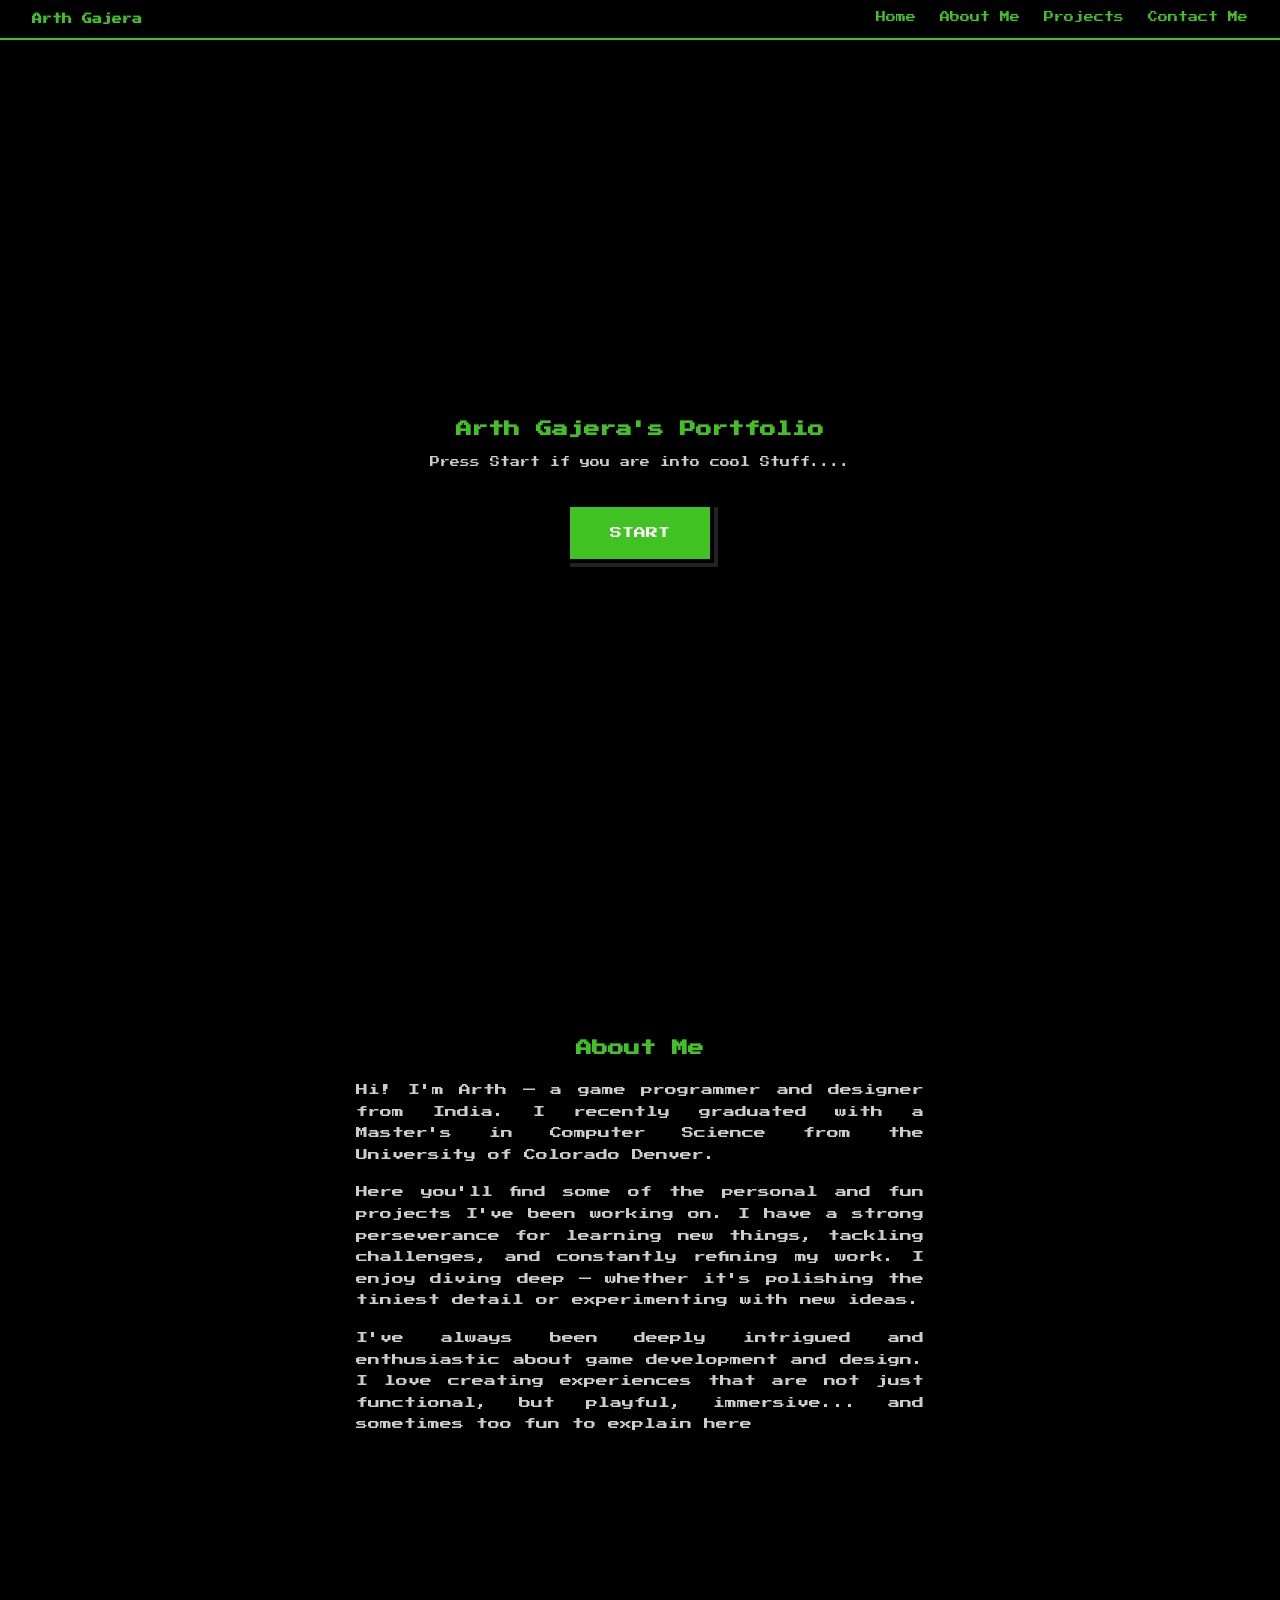
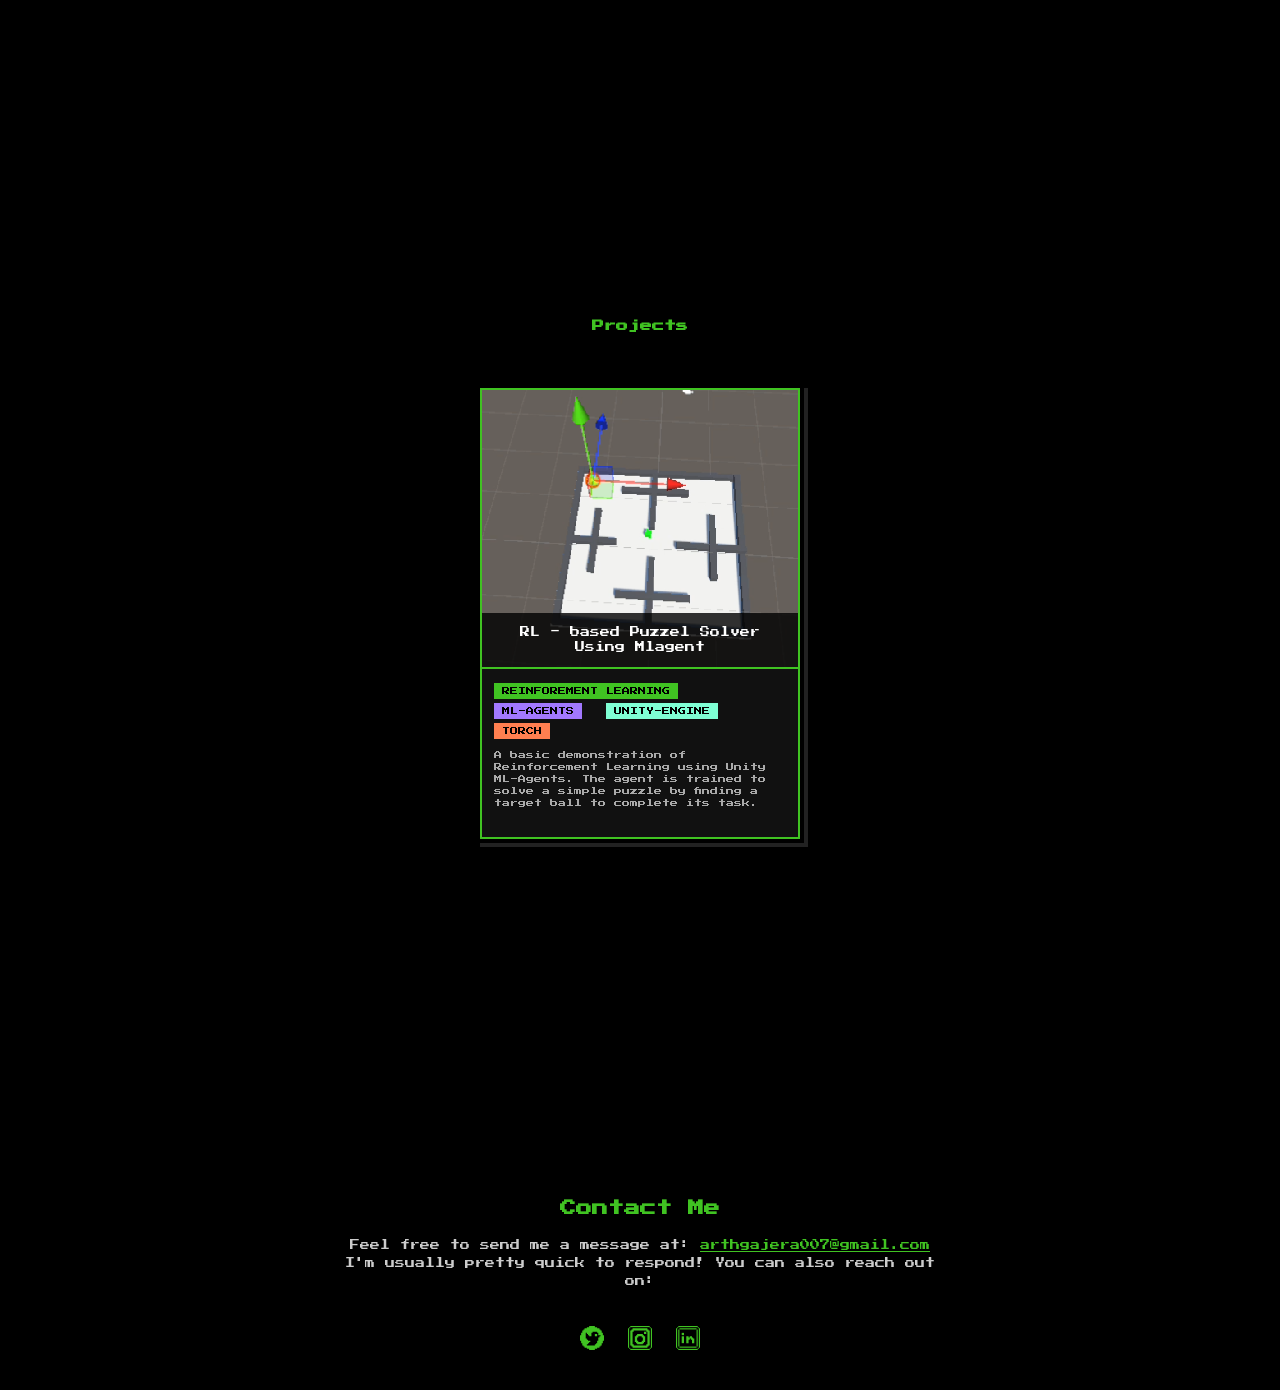
==== index.html @ e799227b "updatedd some fixes" ====
<!DOCTYPE html>
<html lang="en">
<head>
  <meta charset="UTF-8">
  <title>Arth Gajera</title>
  <link href="https://fonts.googleapis.com/css2?family=Press+Start+2P&display=swap" rel="stylesheet">
  <link rel="stylesheet" href="style.css">
</head>
<body>

  <!-- Top Nav (Optional) -->
  <nav id="top-nav">
    <div id="nav-left">Arth Gajera</div>
    <div id="nav-right">
      <a href="#home" class="nav-link">Home</a>
      <a href="#about" class="nav-link">About Me</a>
      <a href="#projects" class="nav-link">Projects</a>
      <a href="#contact" class="nav-link">Contact Me</a>
    </div>
  </nav>

  <!-- HOME SECTION -->
  <section id="home">
    <div id="start-screen">
      <h1 id="title">Arth Gajera's Portfolio</h1>
      <p id="desc">Press Start if you are into cool Stuff....</p>
      <button id="startBtn" onclick="showCanvas()">Start</button>
    </div>
  </section>

  <!-- GAME SECTION (Initially Hidden) -->
  <section id="main-content">
    <div id="instruction-wrapper">
      <div class="section-title">Movement Keys</div>
      <div id="arrow-keys">
        <div class="arrow-row"><span class="key">w</span></div>
        <div class="arrow-row">
          <span class="key">a</span>
          <span class="key">s</span>
          <span class="key">d</span>
        </div>
      </div>
    </div>

    <div id="canvas-wrapper">
      <div class="section-title">Move around my House, and Explore About Me.</div>
      <canvas id="gameCanvas" width="480" height="256"></canvas>
    </div>

    <div id="interaction-wrapper">
      <div class="section-title">Interaction Key</div>
      <div class="enter-row"><span class="key">E</span></div>
    </div>
  </section>

  <!-- OTHER SECTIONS -->
<section id="about">
  <h2>About Me</h2>
  <p>Hi! I'm Arth — a game programmer and designer from India. I recently graduated with a Master's in Computer Science from the University of Colorado Denver.</p>

  <p>Here you'll find some of the personal and fun projects I've been working on. I have a strong perseverance for learning new things, tackling challenges, and constantly refining my work. I enjoy diving deep — whether it's polishing the tiniest detail or experimenting with new ideas.</p>

  <p>I've always been deeply intrigued and enthusiastic about game development and design. I love creating experiences that are not just functional, but playful, immersive... and sometimes too fun to explain here </p>
</section>

  <section id="projects">
    <h2>Projects</h2>
    <div class="project-grid">
      <div class="project-card">
        <div class="project-image">
          <img src="RL-agent.png" alt="Project Preview">
          <div class="project-title">RL - based Puzzel Solver<br>Using Mlagent</div>
        </div>

        <div class="project-tags">
          <span class="tag RL">Reinforement Learning</span>
          <span class="tag MLagents">ML-agents</span>
          <span class="tag unity">Unity-Engine</span>
          <span class="tag torch">Torch</span>
        </div>

        <div class="project-desc">
          A basic demonstration of Reinforcement Learning using Unity ML-Agents. The agent is trained to solve a simple puzzle by finding a target ball to complete its task.
        </div>
      </div>

      

      <!-- Repeat .project-card for more projects -->
    </div>

    

  </section>

  <section id="contact">
      <h2>Contact Me</h2>
      <p class="contact-text">
        Feel free to send me a message at: 
        <a href="mailto:arthgajera007@gmail.com" class="email-link">arthgajera007@gmail.com</a><br>
        I'm usually pretty quick to respond! You can also reach out on:
      </p>

      <div class="social-icons">
        <a href="https://twitter.com/gajeraarth" target="_blank" class="social-icon"><img src="Twitter.svg"></a>
        <a href="https://instagram.com/arthgajera" target="_blank" class="social-icon"><img src="Instagram.svg"></a>
        <a href="https://linkedin.com/in/arth-gajera" target="_blank" class="social-icon"><img src="Linkedin.svg"></a>
      </div>
  </section>

  <script src="script.js"></script>
</body>
</html>
---- style.css ----
* {
  margin: 0;
  padding: 0;
  box-sizing: border-box;
}

html, body {
  width: 100%;
  height: 100%;
  background: #000;
  font-family: 'Press Start 2P', cursive;
  scroll-behavior: smooth;
  color: #fff;
}


#top-nav {
  position: fixed;
  top: 0;
  left: 0;
  width: 100%;
  background-color: #000;
  color: #40c322;
  display: flex;
  justify-content: space-between;
  align-items: center;
  padding: 12px 32px;
  font-size: 10px;
  border-bottom: 2px solid #40c322;
  z-index: 1000;
}

#nav-left {
  font-weight: bold;
}

#nav-right {
  display: flex;
  gap: 24px;
}

.nav-link {
  color: #40c322;
  text-decoration: none;
  position: relative;
  padding-bottom: 4px;
}

.nav-link::after {
  content: "";
  position: absolute;
  bottom: 0;
  left: 0;
  height: 2px;
  width: 0%;
  background-color: #40c322;
  transition: width 0.3s;
}

.nav-link:hover::after {
  width: 100%;
}


section {
  min-height: 100vh;
  padding: 80px 20px 40px;
  box-sizing: border-box;
}


#start-screen {
  display: flex;
  flex-direction: column;
  align-items: center;
  justify-content: center;
  height: calc(100vh - 80px);
  text-align: center;
  color: white;
}

#title {
  font-size: 16px;
  margin-bottom: 20px;
  color: #40c322;
}

#desc {
  font-size: 10px;
  margin-bottom: 40px;
  color: #ccc;
}

#startBtn {
  font-family: 'Press Start 2P', cursive;
  font-size: 12px;
  text-transform: uppercase;
  color: #fff;
  background-color: #40c322;
  padding: 20px 40px;
  border: none;
  box-shadow:
    0 0 0 4px #000,
    4px 4px 0 4px #222,
    8px 8px 0 4px #000;
  cursor: pointer;
  transition: transform 0.1s ease;
}


#main-content {
  display: none;
  flex-direction: row;
  justify-content: center;
  align-items: center;
  flex-wrap: wrap;
  gap: 64px;
  padding: 80px 20px;
  min-height: 100vh;
}


#canvas-wrapper {
  display: flex;
  flex-direction: column;
  align-items: center;
  gap: 8px;
}

#gameCanvas {
  display: block;
  width: 960px;
  height: 512px;
  background: #111;
  image-rendering: pixelated;
}


#instruction-wrapper,
#interaction-wrapper {
  display: flex;
  flex-direction: column;
  align-items: center;
  gap: 8px;
  color: #40c322;
}

.section-title {
  font-size: 10px;
  color: #ccc;
  margin-bottom: 12px;
  text-align: center;
}


#arrow-keys {
  display: flex;
  flex-direction: column;
  align-items: center;
  gap: 10px;
}

.arrow-row {
  display: flex;
  gap: 8px;
  justify-content: center;
}

.enter-row {
  margin-top: 0px;
}

.key {
  border: 2px solid #40c322;
  padding: 6px 10px;
  background: #000;
  color: #40c322;
  font-size: 10px;
  text-align: center;
  min-width: 32px;
  font-family: 'Press Start 2P', cursive;
  line-height: 1;
  box-shadow:
    0 0 0 2px #000,
    2px 2px 0 2px #222,
    4px 4px 0 2px #000;
  image-rendering: pixelated;
  transform: scale(1);  
  -webkit-font-smoothing: none;
  border-radius: 0; 
}

#about {
  display: flex;
  flex-direction: column;
  align-items: center;
  text-align: justify;
  padding: 100px 20px 60px; 
}

#about h2 {
  font-size: 16px;
  color: #40c322;
  margin-bottom: 24px;
}

#about p {
  font-size: 12px;
  color: #ccc;
  max-width: 600px;
  line-height: 1.8;
  margin-bottom: 16px;
  padding: 0 16px;
}

#projects, #contact {
  padding-top: 80px;
}

#projects h2,
#contact h2 {
  font-size: 12px;
  color: #40c322;
  margin-bottom: 16px;
  text-align: center;
  justify-content: center;
}

#projects p{
  font-size: 10px;
  color: #ccc;
  max-width: 600px;
}

.project-grid {
  display: flex;
  flex-wrap: wrap;
  justify-content: center;
  gap: 40px;
  padding: 40px 20px;
}

.project-card {
  width: 320px;
  background: #111;
  border: 2px solid #40c322;
  box-shadow:
    0 0 0 4px #000,
    4px 4px 0 4px #222,
    8px 8px 0 4px #000;
  font-family: 'Press Start 2P', cursive;
  color: #ccc;
  padding-bottom: 16px;
}

.project-image {
  position: relative;
  background: #000;
  border-bottom: 2px solid #40c322;
}

.project-image img {
  width: 100%;
  display: block;
  image-rendering: pixelated;
}

.project-title {
  position: absolute;
  bottom: 0;
  width: 100%;
  background: rgba(0, 0, 0, 0.8);
  padding: 12px;
  font-size: 10px;
  text-align: center;
  color: #fff;
  line-height: 1.5;
}

.project-tags {
  padding: 10px 12px;
}

.tag {
  display: inline-block;
  font-size: 8px;
  padding: 4px 8px;
  background-color: #40c322;
  color: #000;
  margin-right: 8px;
  text-transform: uppercase;
}

.tag.MLagents {
  background-color: #a278ff;
}

.tag.unity {
  background-color: aquamarine;
}

.tag.torch{
  background-color: coral;
}

.project-desc {
  font-size: 8px;
  padding: 0 12px 12px;
  color: #aaa;
  line-height: 1.5;
}

.project-highlights {
  list-style: none;
  font-size: 8px;
  padding: 0 12px;
  color: #fff;
  line-height: 1.6;
}

.project-highlights li::before {
  content: "✔ ";
  color: #40c322;
  margin-right: 4px;
}

#contact {
  display: flex;
  flex-direction: column;
  align-items: center;
  min-height: auto !important;
  padding: 60px 20px 40px !important;
  text-align: center;
  background-color: #000;
}

#contact h2 {
  font-size: 16px;
  color: #40c322;
  margin-bottom: 20px;
}

.contact-text {
  font-size: 10px;
  color: #ccc;
  max-width: 600px;
  line-height: 1.8;
  margin-bottom: 24px;
}

.email-link {
  color: #40c322;
  text-decoration: underline;
}

.social-icons {
  display: flex;
  gap: 24px;
  justify-content: center;
  margin-top: 12px;
  flex-wrap: wrap;
}

.social-icon {
  font-size: 24px;
  text-decoration: none;
  color: #40c322;
  transition: transform 0.2s ease;
}

.social-icon:hover {
  transform: scale(1.2);
  color: #fff;
}
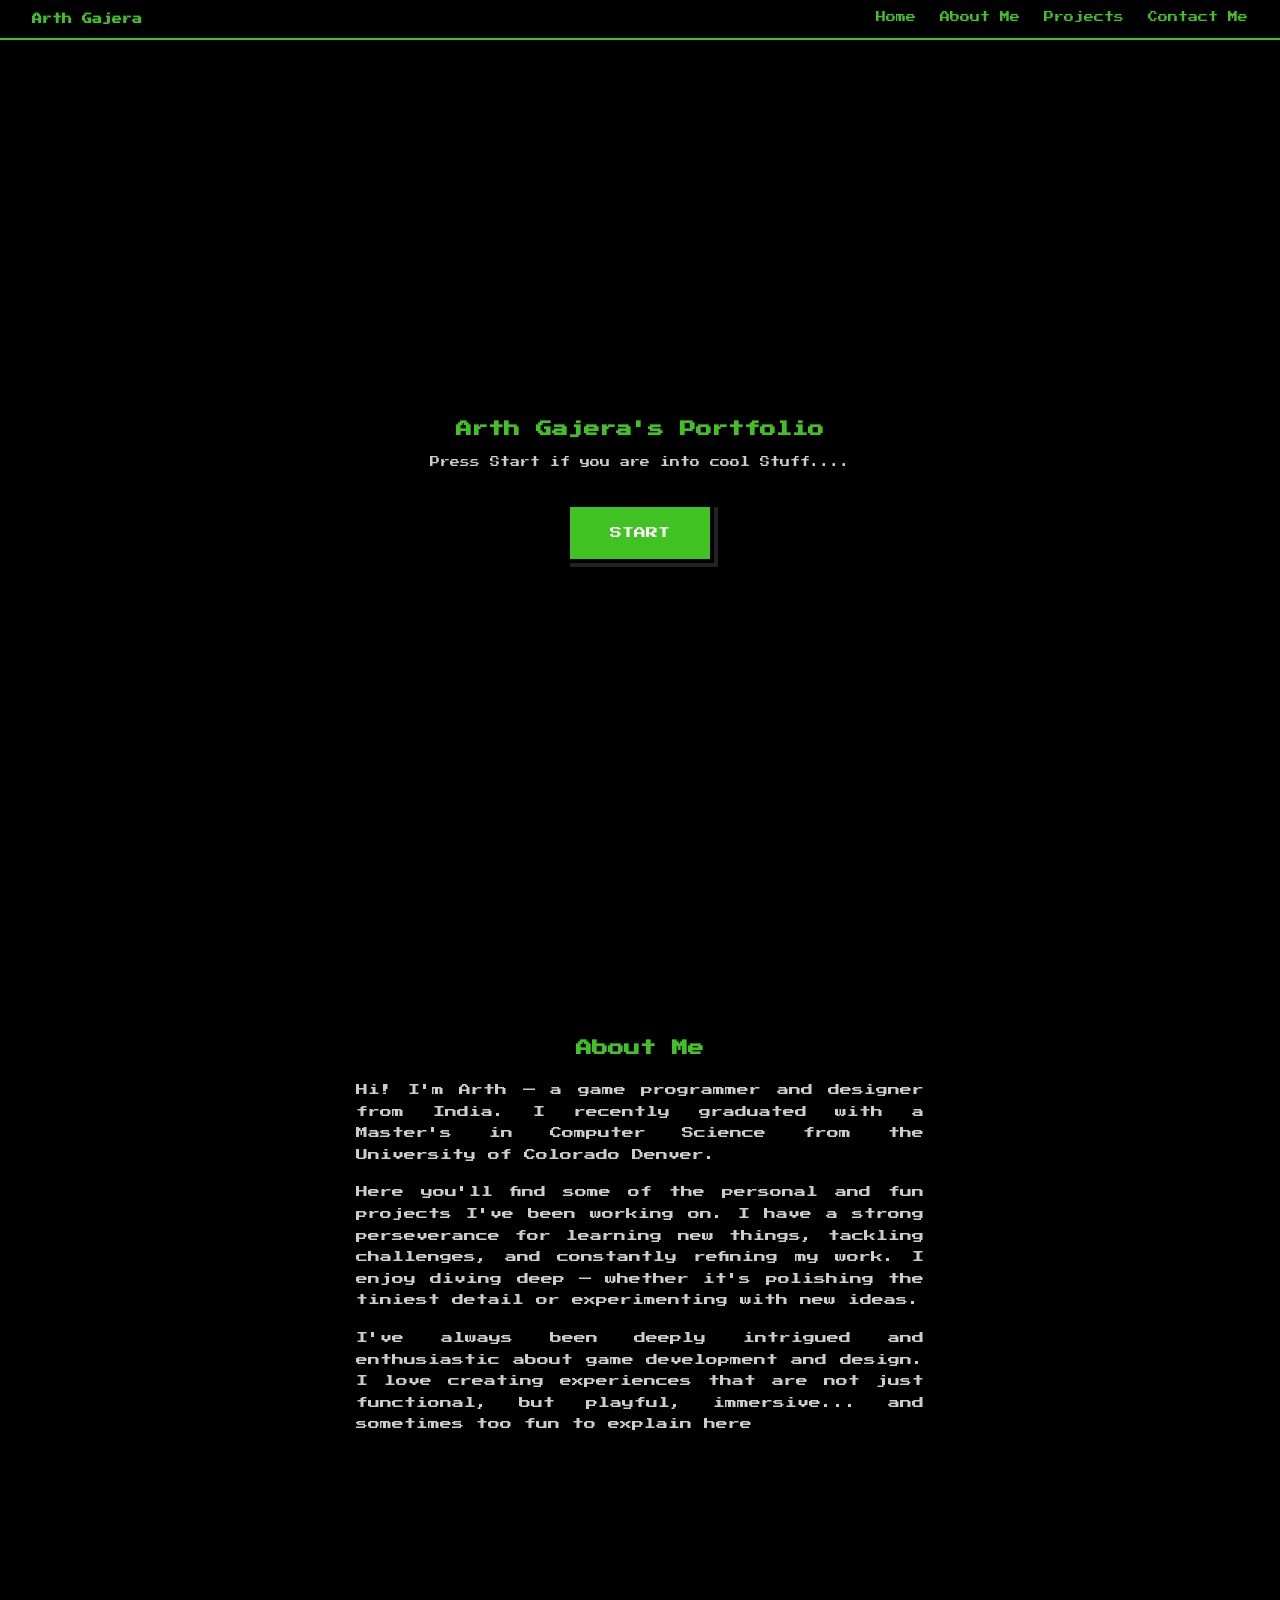
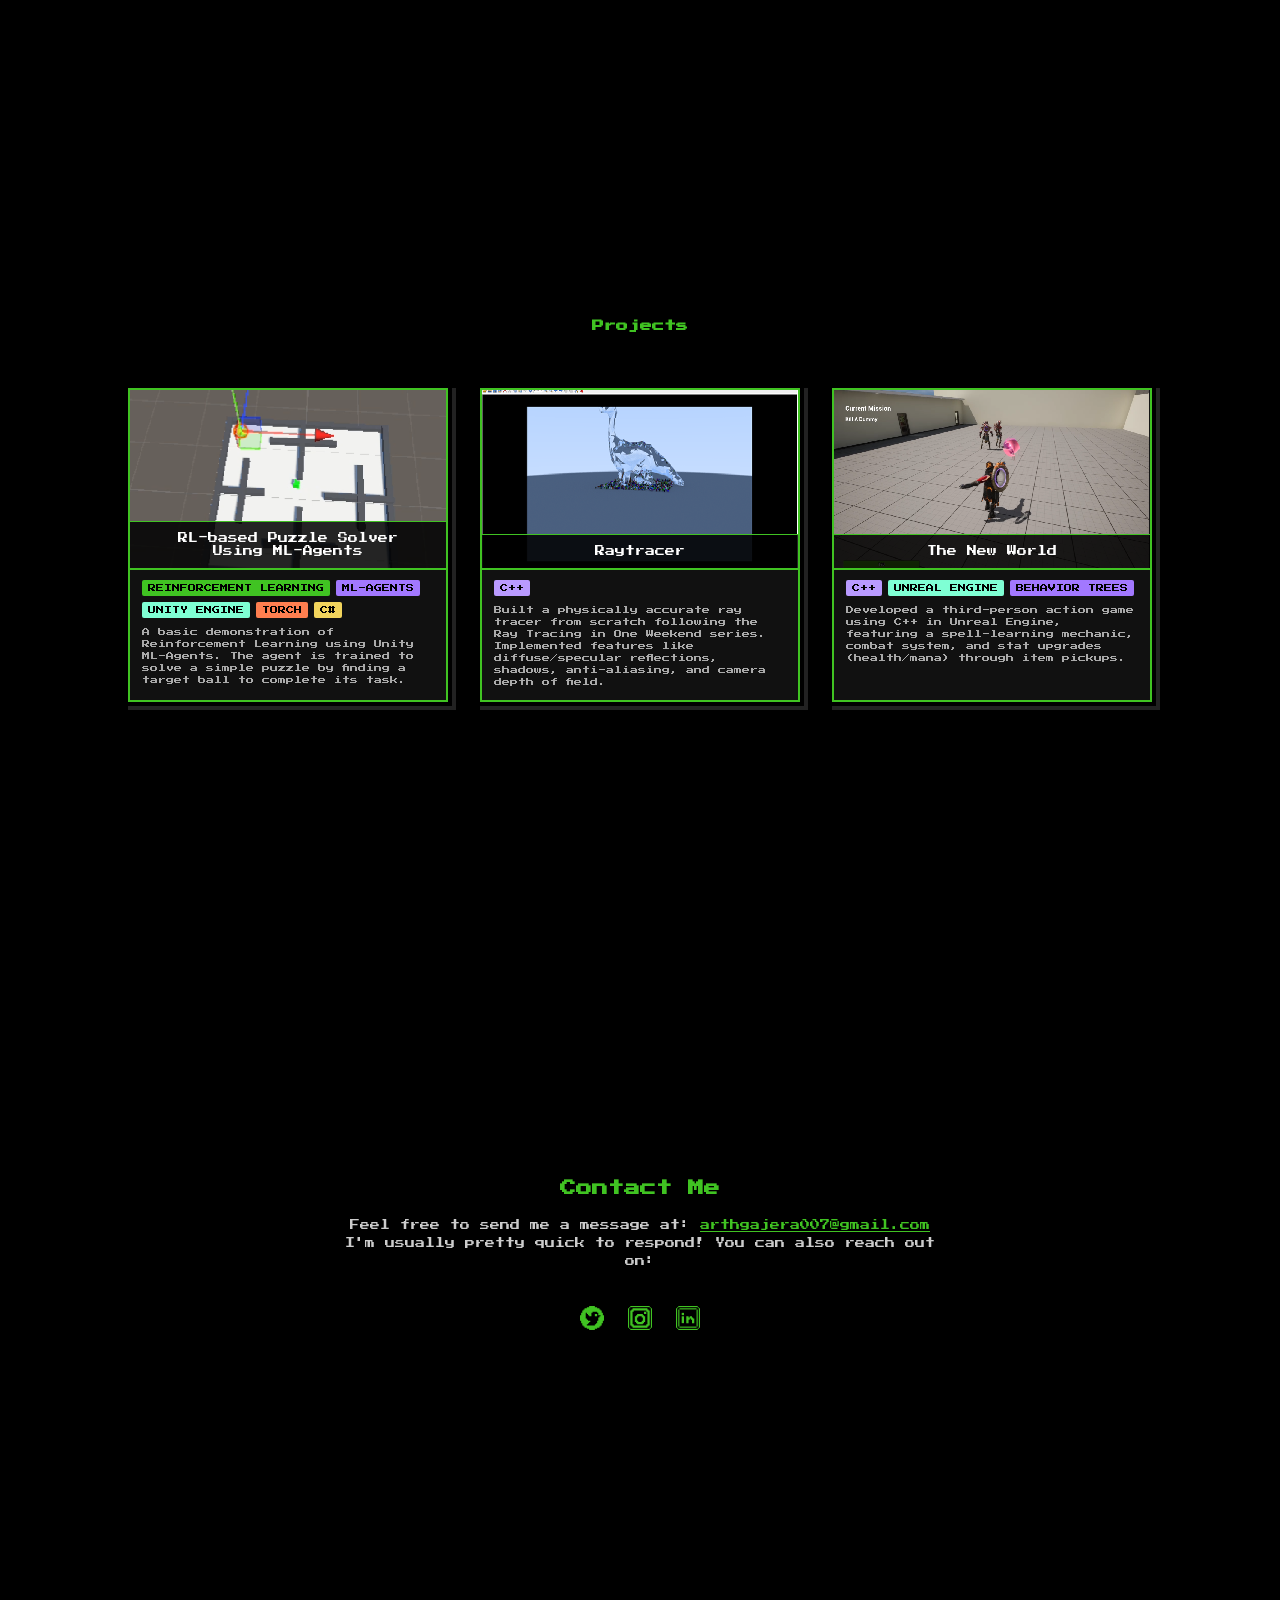
==== commit 3a8ad9da: "add new projects" ====
--- a/index.html
+++ b/index.html
@@ -66,17 +66,19 @@
   <section id="projects">
     <h2>Projects</h2>
     <div class="project-grid">
+      
       <div class="project-card">
         <div class="project-image">
-          <img src="RL-agent.png" alt="Project Preview">
-          <div class="project-title">RL - based Puzzel Solver<br>Using Mlagent</div>
+          <img src="RL-agent.png" alt="RL Puzzle Solver">
+          <div class="project-title">RL-based Puzzle Solver<br>Using ML-Agents</div>
         </div>
 
         <div class="project-tags">
-          <span class="tag RL">Reinforement Learning</span>
-          <span class="tag MLagents">ML-agents</span>
-          <span class="tag unity">Unity-Engine</span>
+          <span class="tag rl">Reinforcement Learning</span>
+          <span class="tag mlagents">ML-Agents</span>
+          <span class="tag unity">Unity Engine</span>
           <span class="tag torch">Torch</span>
+          <span class="tag csharp">C#</span>
         </div>
 
         <div class="project-desc">
@@ -85,12 +87,38 @@
       </div>
 
       
+      <div class="project-card">
+        <div class="project-image">
+          <img src="raytracing1.png" alt="Raytracer">
+          <div class="project-title">Raytracer</div>
+        </div>
 
-      <!-- Repeat .project-card for more projects -->
+        <div class="project-tags">
+          <span class="tag cpp">C++</span>
+        </div>
+
+        <div class="project-desc">
+          Built a physically accurate ray tracer from scratch following the Ray Tracing in One Weekend series. Implemented features like diffuse/specular reflections, shadows, anti-aliasing, and camera depth of field.
+        </div>
+      </div>
+
+      <div class="project-card">
+        <div class="project-image">
+          <img src="TheNewWorld.png" alt="TheNewWorld">
+          <div class="project-title">The New World</div>
+        </div>
+
+        <div class="project-tags">
+          <span class="tag cpp">C++</span>
+          <span class="tag unity">Unreal Engine</span>
+          <span class="tag mlagents">Behavior Trees</span>
+        </div>
+
+        <div class="project-desc">
+          Developed a third-person action game using C++ in Unreal Engine, featuring a spell-learning mechanic, combat system, and stat upgrades (health/mana) through item pickups.
+        </div>
+      </div>
     </div>
-
-    
-
   </section>
 
   <section id="contact">
--- a/style.css
+++ b/style.css
@@ -236,8 +236,8 @@
   display: flex;
   flex-wrap: wrap;
   justify-content: center;
-  gap: 40px;
-  padding: 40px 20px;
+  gap: 32px;
+  padding: 40px 16px;
 }
 
 .project-card {
@@ -250,18 +250,23 @@
     8px 8px 0 4px #000;
   font-family: 'Press Start 2P', cursive;
   color: #ccc;
-  padding-bottom: 16px;
+  display: flex;
+  flex-direction: column;
+  overflow: hidden;
 }
 
 .project-image {
   position: relative;
   background: #000;
   border-bottom: 2px solid #40c322;
+  height: 180px;
+  overflow: hidden;
 }
 
 .project-image img {
   width: 100%;
-  display: block;
+  height: 100%;
+  object-fit: cover;
   image-rendering: pixelated;
 }
 
@@ -269,45 +274,44 @@
   position: absolute;
   bottom: 0;
   width: 100%;
-  background: rgba(0, 0, 0, 0.8);
-  padding: 12px;
-  font-size: 10px;
-  text-align: center;
-  color: #fff;
-  line-height: 1.5;
+  background: rgba(0, 0, 0, 0.85);
+  padding: 10px;
+  font-size: 10px;
+  text-align: center;
+  color: #fff;
+  border-top: 1px solid #40c322;
+  line-height: 1.3;
 }
 
 .project-tags {
-  padding: 10px 12px;
+  display: flex;
+  flex-wrap: wrap;
+  gap: 6px;
+  padding: 10px 12px 0;
 }
 
 .tag {
-  display: inline-block;
   font-size: 8px;
-  padding: 4px 8px;
-  background-color: #40c322;
+  padding: 4px 6px;
+  text-transform: uppercase;
   color: #000;
-  margin-right: 8px;
-  text-transform: uppercase;
-}
-
-.tag.MLagents {
-  background-color: #a278ff;
-}
-
-.tag.unity {
-  background-color: aquamarine;
-}
-
-.tag.torch{
-  background-color: coral;
-}
+  border-radius: 2px;
+}
+
+
+.tag.rl { background: #40c322; }
+.tag.mlagents { background: #a278ff; }
+.tag.unity { background: aquamarine; }
+.tag.torch { background: coral; }
+.tag.csharp { background: #f2d45c; }
+.tag.cpp { background: #b99aff; }
 
 .project-desc {
   font-size: 8px;
-  padding: 0 12px 12px;
+  padding: 8px 12px 12px;
   color: #aaa;
   line-height: 1.5;
+  text-align: left;
 }
 
 .project-highlights {
@@ -328,8 +332,7 @@
   display: flex;
   flex-direction: column;
   align-items: center;
-  min-height: auto !important;
-  padding: 60px 20px 40px !important;
+  padding: 40px 20px 20px;
   text-align: center;
   background-color: #000;
 }
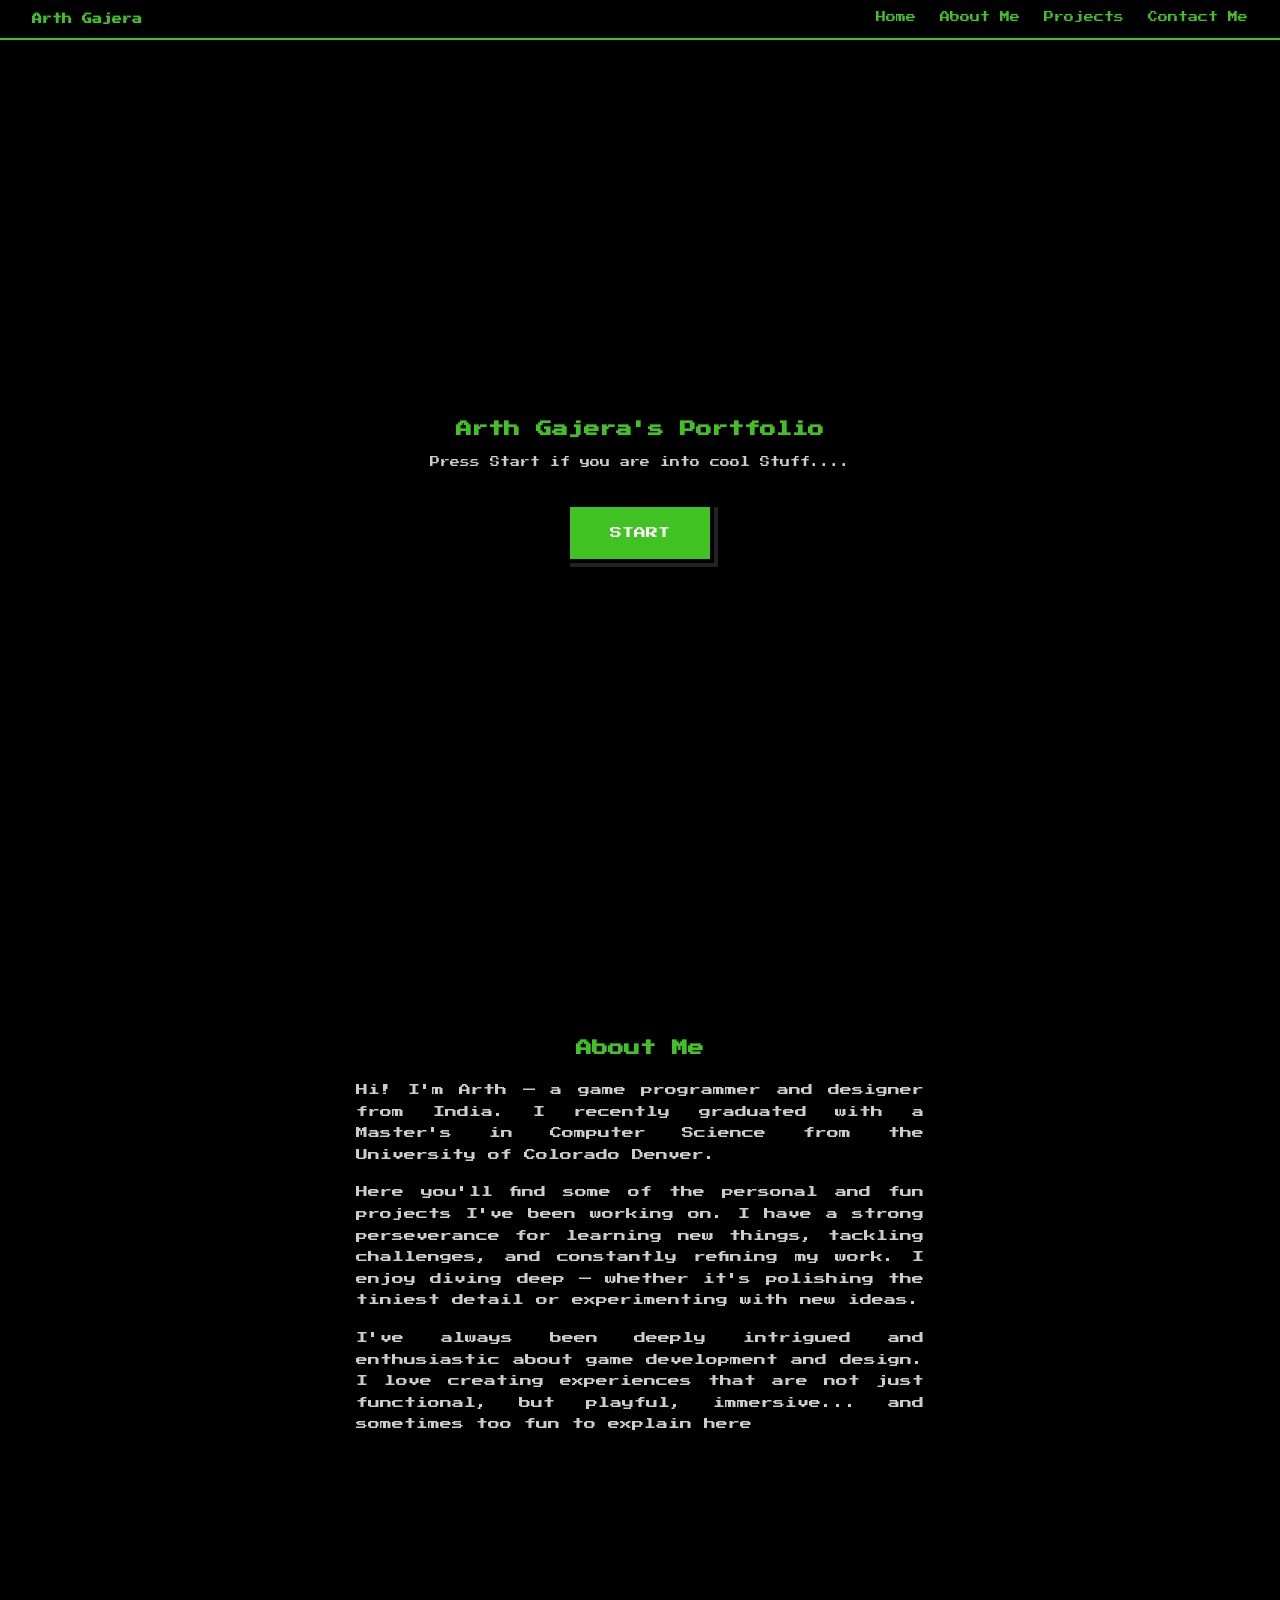
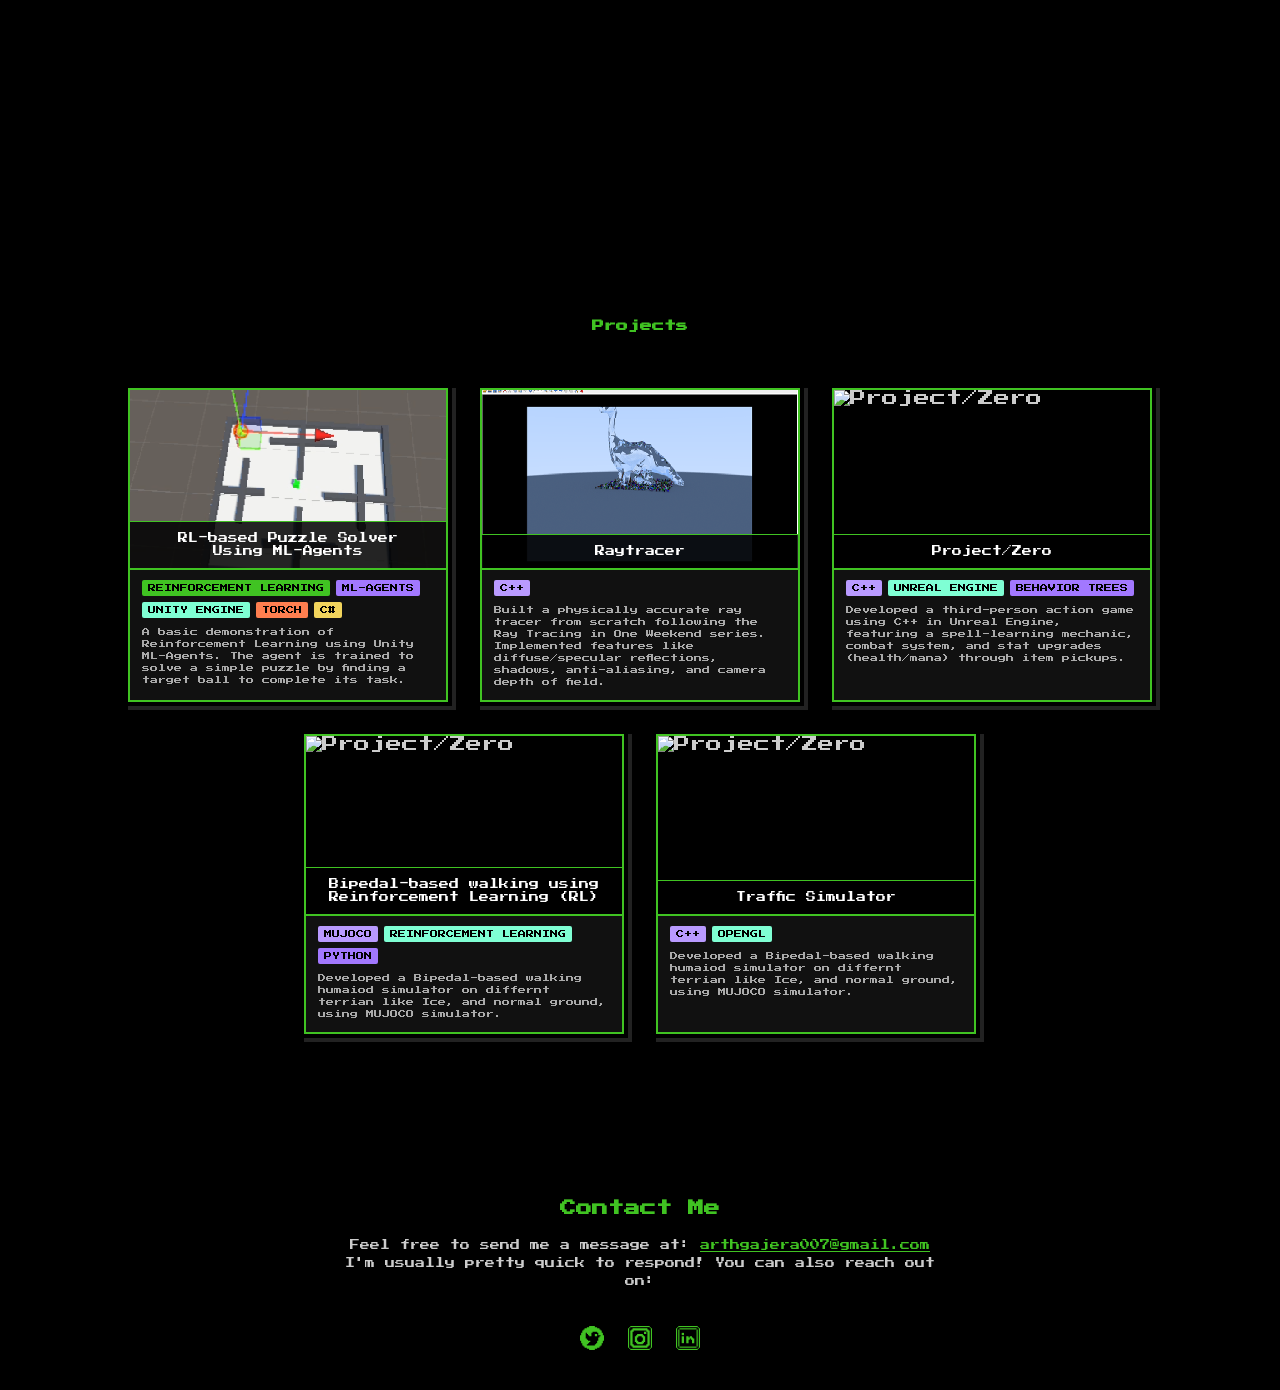
==== commit c849dce8: "update the new changes on projects" ====
--- a/index.html
+++ b/index.html
@@ -104,8 +104,8 @@
 
       <div class="project-card">
         <div class="project-image">
-          <img src="TheNewWorld.png" alt="TheNewWorld">
-          <div class="project-title">The New World</div>
+          <img src="Project/Zero.png" alt="Project/Zero">
+          <div class="project-title">Project/Zero</div>
         </div>
 
         <div class="project-tags">
@@ -118,6 +118,40 @@
           Developed a third-person action game using C++ in Unreal Engine, featuring a spell-learning mechanic, combat system, and stat upgrades (health/mana) through item pickups.
         </div>
       </div>
+
+      <div class="project-card">
+        <div class="project-image">
+          <img src="Project/Zero.png" alt="Project/Zero">
+          <div class="project-title">Bipedal-based walking using Reinforcement Learning (RL)</div>
+        </div>
+
+        <div class="project-tags">
+          <span class="tag cpp">MUJOCO</span>
+          <span class="tag unity">Reinforcement Learning</span>
+          <span class="tag mlagents">Python</span>
+        </div>
+
+        <div class="project-desc">
+          Developed a Bipedal-based walking humaiod simulator on differnt terrian like Ice, and normal ground, using MUJOCO simulator.
+        </div>
+      </div>
+
+      <div class="project-card">
+        <div class="project-image">
+          <img src="Project/Zero.png" alt="Project/Zero">
+          <div class="project-title">Traffic Simulator</div>
+        </div>
+
+        <div class="project-tags">
+          <span class="tag cpp">C++</span>
+          <span class="tag unity">OpenGL</span>
+        </div>
+
+        <div class="project-desc">
+          Developed a Bipedal-based walking humaiod simulator on differnt terrian like Ice, and normal ground, using MUJOCO simulator.
+        </div>
+      </div>
+      
     </div>
   </section>
 
--- a/style.css
+++ b/style.css
@@ -332,7 +332,8 @@
   display: flex;
   flex-direction: column;
   align-items: center;
-  padding: 40px 20px 20px;
+  min-height: auto !important;
+  padding: 60px 20px 40px !important;
   text-align: center;
   background-color: #000;
 }
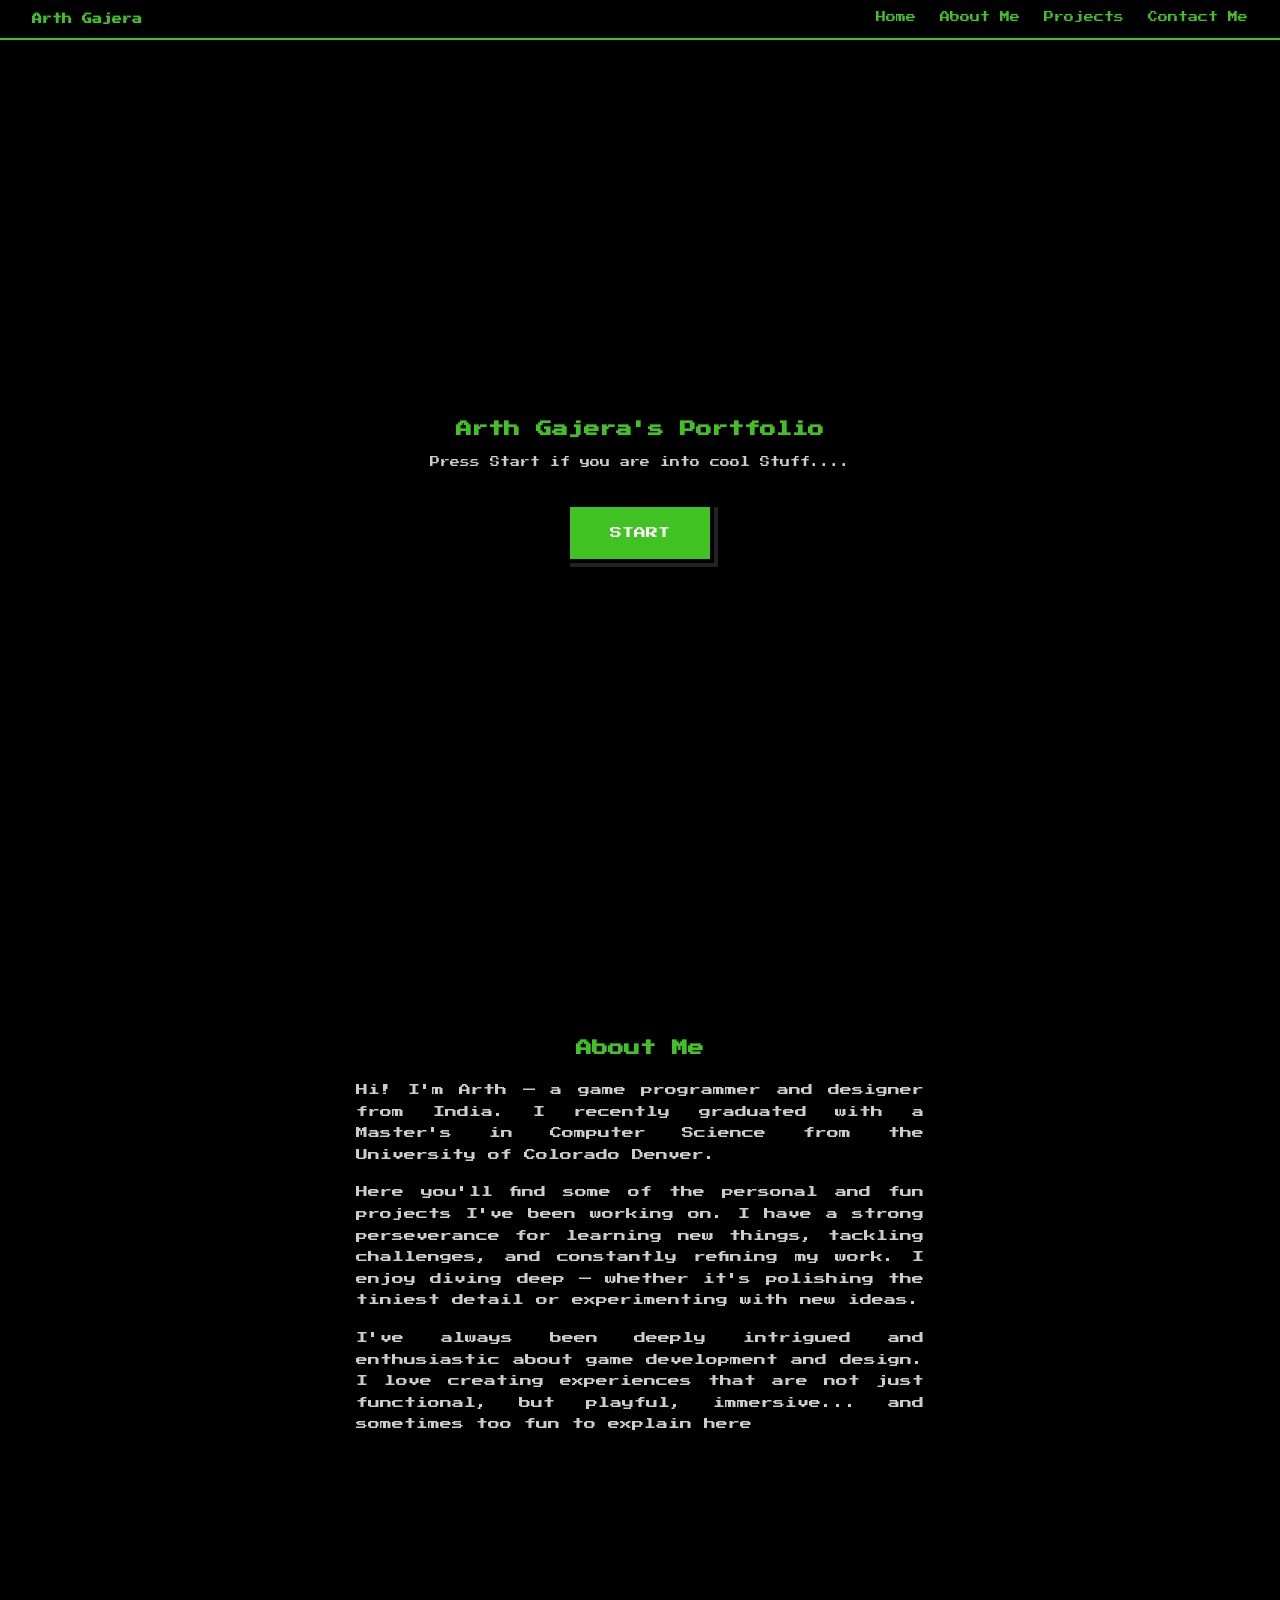
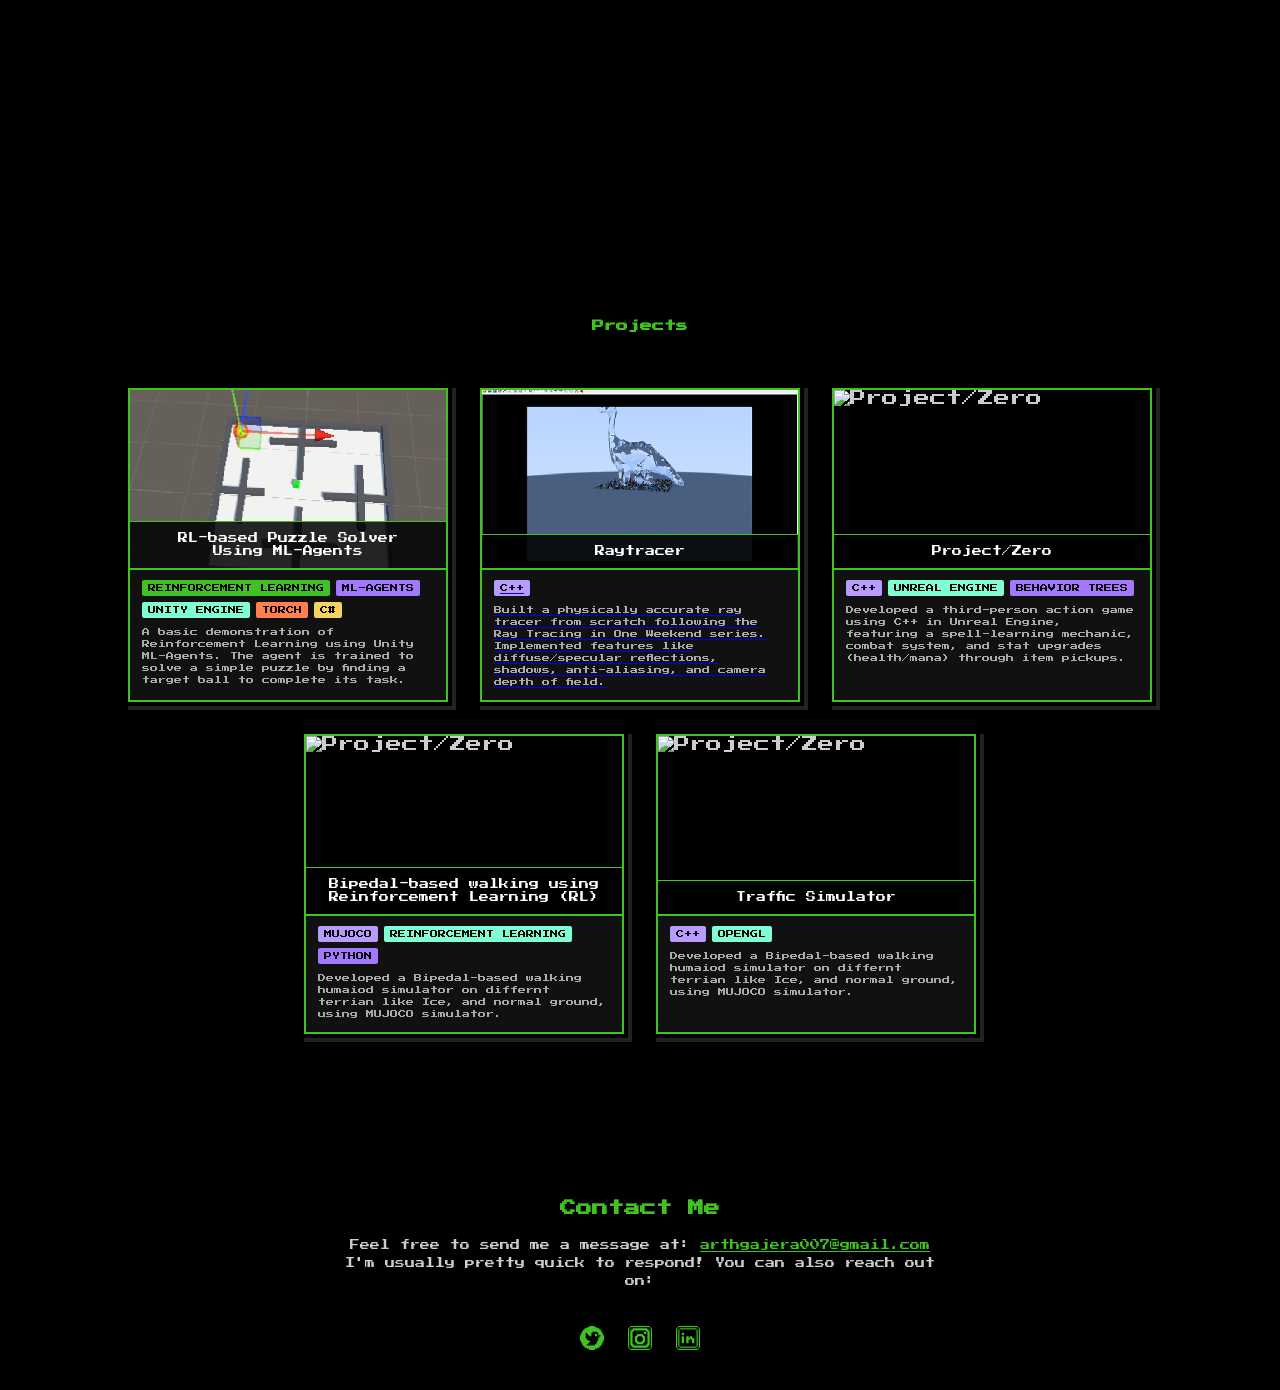
==== commit 6d348dbf: "new project page" ====
--- a/index.html
+++ b/index.html
@@ -86,21 +86,22 @@
         </div>
       </div>
 
-      
-      <div class="project-card">
-        <div class="project-image">
-          <img src="raytracing1.png" alt="Raytracer">
-          <div class="project-title">Raytracer</div>
+      <a href="projects/raytracer.html" class="project-link">
+        <div class="project-card">
+          <div class="project-image">
+            <img src="raytracing1.png" alt="Raytracer">
+            <div class="project-title">Raytracer</div>
+          </div>
+
+          <div class="project-tags">
+            <span class="tag cpp">C++</span>
+          </div>
+
+          <div class="project-desc">
+            Built a physically accurate ray tracer from scratch following the Ray Tracing in One Weekend series. Implemented features like diffuse/specular reflections, shadows, anti-aliasing, and camera depth of field.
+          </div>
         </div>
-
-        <div class="project-tags">
-          <span class="tag cpp">C++</span>
-        </div>
-
-        <div class="project-desc">
-          Built a physically accurate ray tracer from scratch following the Ray Tracing in One Weekend series. Implemented features like diffuse/specular reflections, shadows, anti-aliasing, and camera depth of field.
-        </div>
-      </div>
+      </a>
 
       <div class="project-card">
         <div class="project-image">
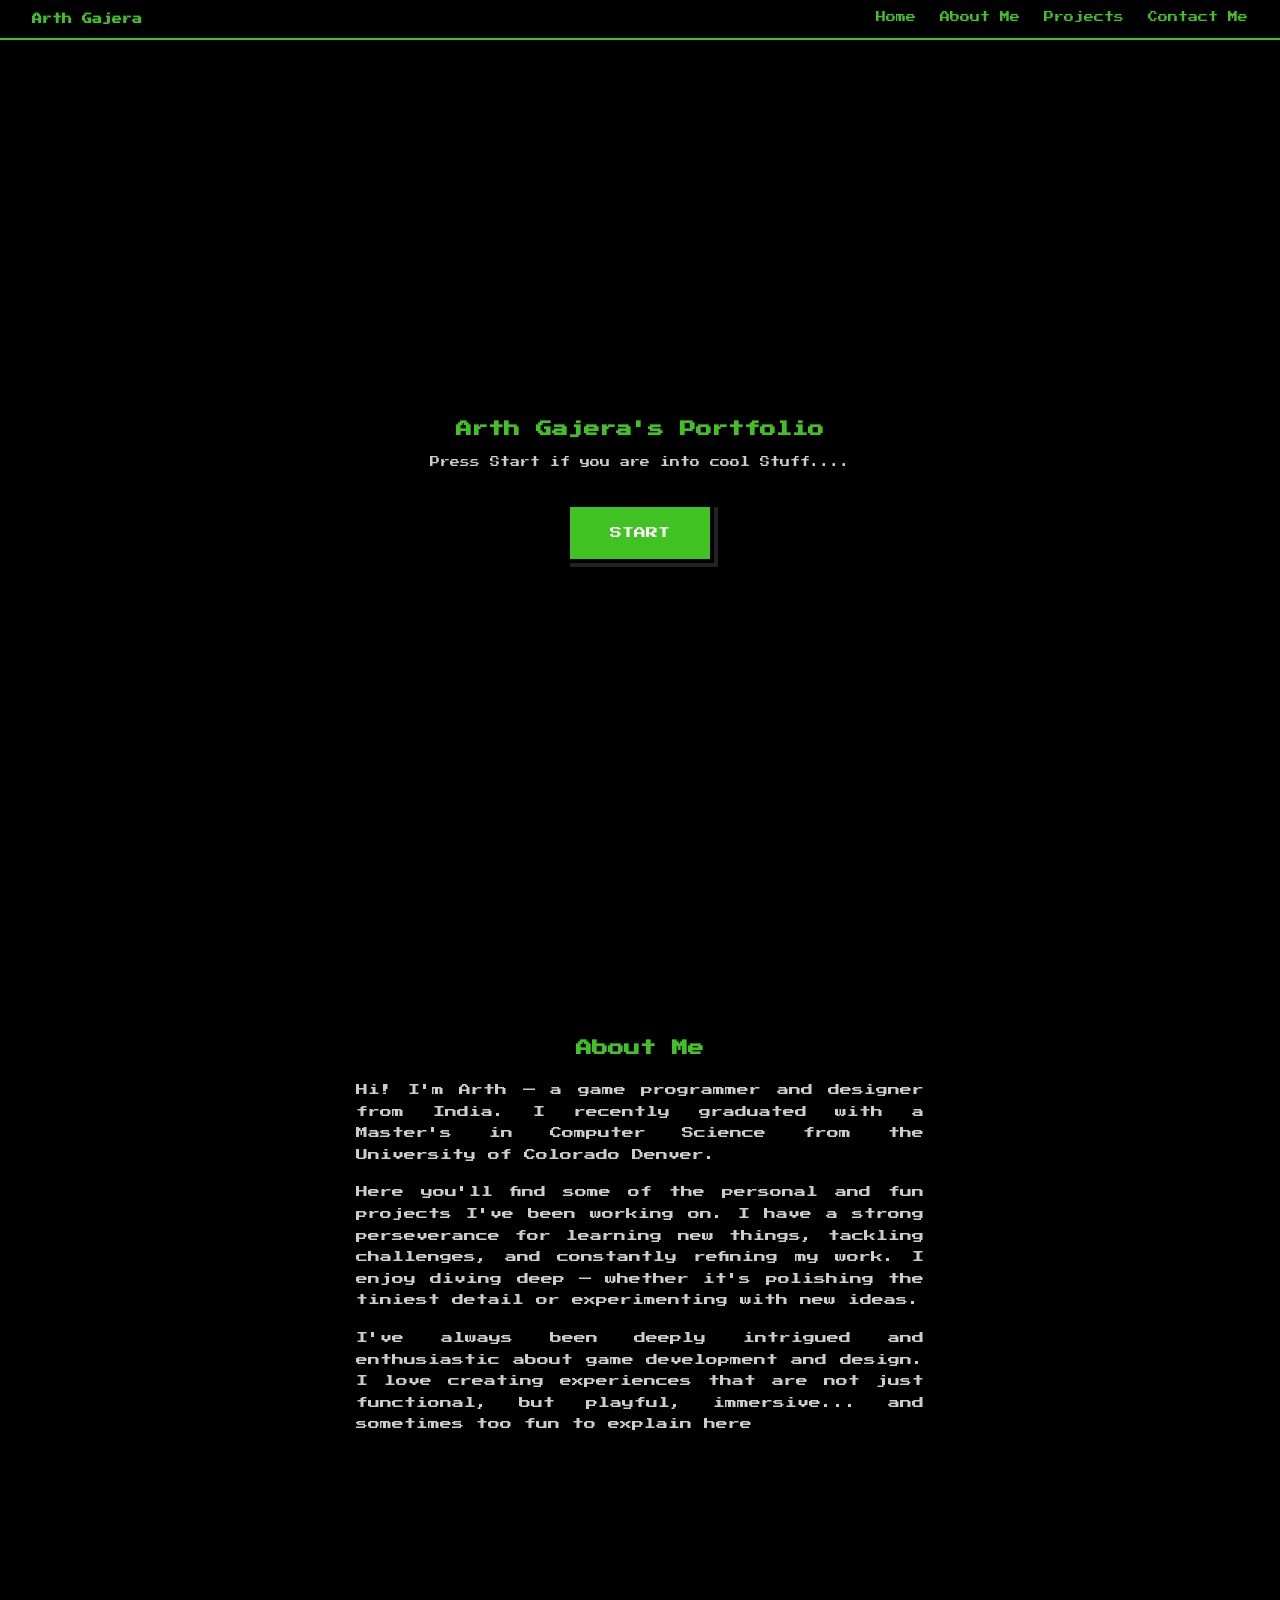
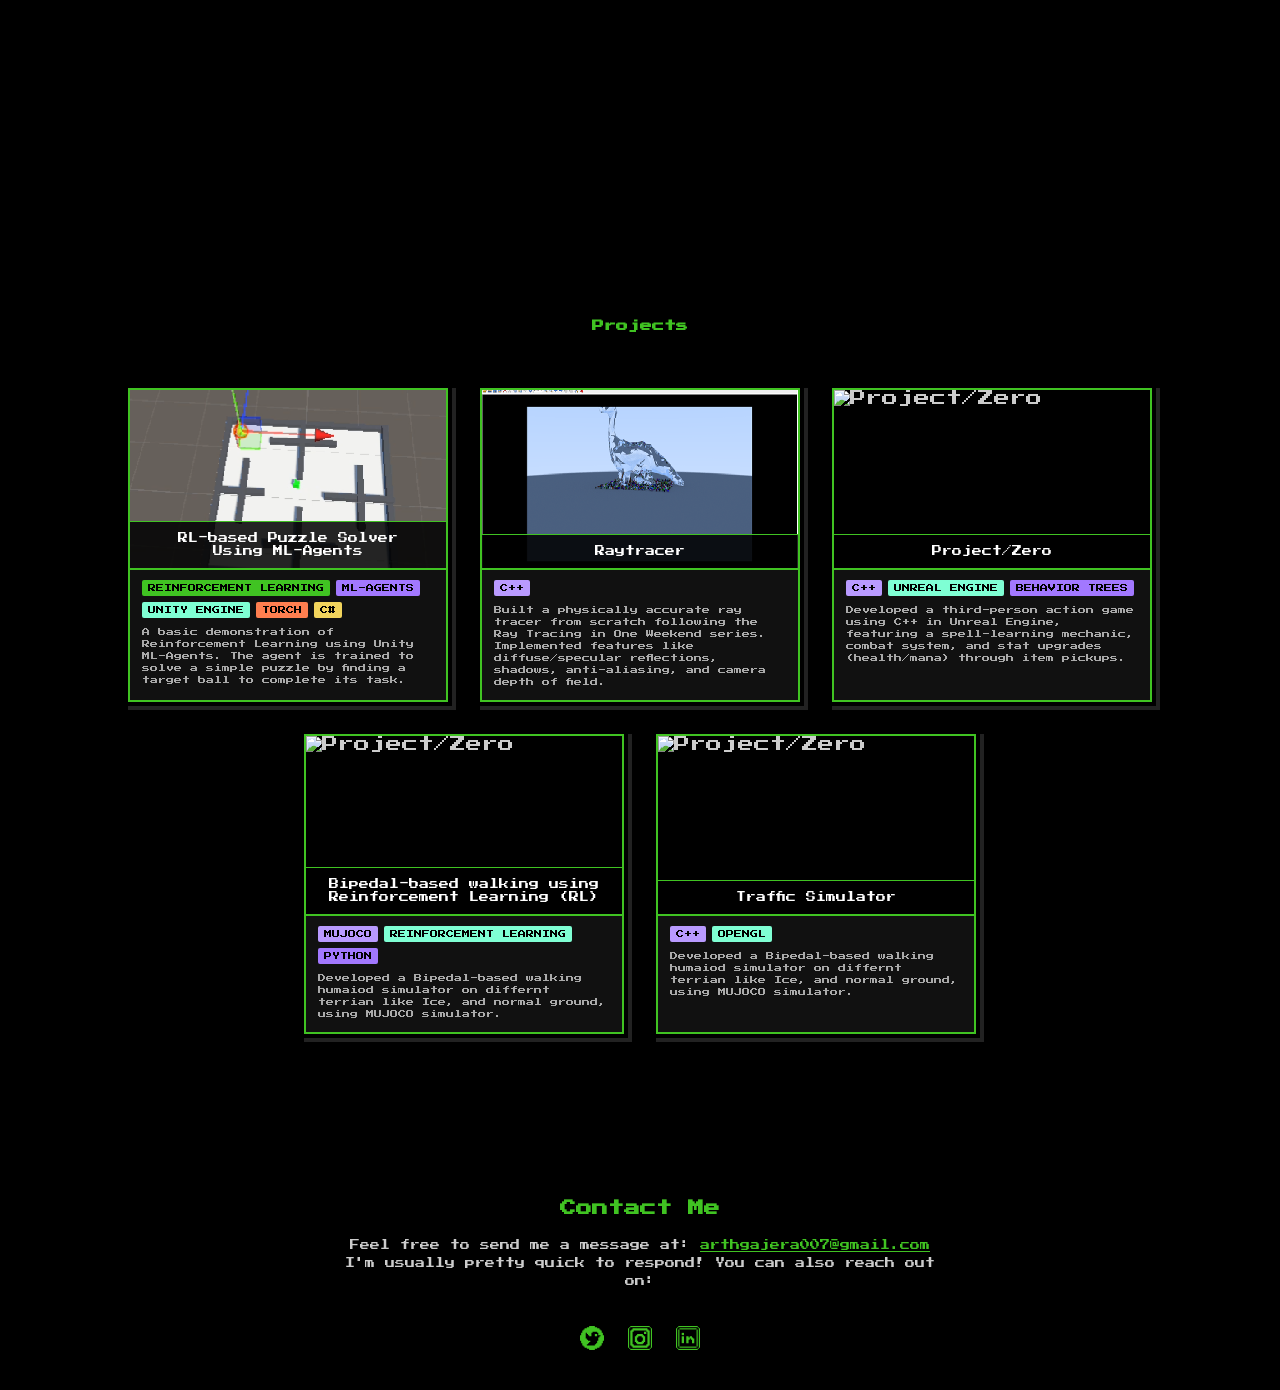
==== commit e84d7bb0: "update the canvas menu and summary" ====
--- a/index.html
+++ b/index.html
@@ -86,22 +86,21 @@
         </div>
       </div>
 
-      <a href="projects/raytracer.html" class="project-link">
-        <div class="project-card">
-          <div class="project-image">
-            <img src="raytracing1.png" alt="Raytracer">
-            <div class="project-title">Raytracer</div>
-          </div>
+      
+      <div class="project-card">
+        <div class="project-image">
+          <img src="raytracing1.png" alt="Raytracer">
+          <div class="project-title">Raytracer</div>
+        </div>
 
-          <div class="project-tags">
-            <span class="tag cpp">C++</span>
-          </div>
+        <div class="project-tags">
+          <span class="tag cpp">C++</span>
+        </div>
 
-          <div class="project-desc">
-            Built a physically accurate ray tracer from scratch following the Ray Tracing in One Weekend series. Implemented features like diffuse/specular reflections, shadows, anti-aliasing, and camera depth of field.
-          </div>
+        <div class="project-desc">
+          Built a physically accurate ray tracer from scratch following the Ray Tracing in One Weekend series. Implemented features like diffuse/specular reflections, shadows, anti-aliasing, and camera depth of field.
         </div>
-      </a>
+      </div>
 
       <div class="project-card">
         <div class="project-image">
--- a/style.css
+++ b/style.css
@@ -8,7 +8,7 @@
   width: 100%;
   height: 100%;
   background: #000;
-  font-family: 'Press Start 2P', cursive;
+  font-family: 'Press Start 2P', monospace;
   scroll-behavior: smooth;
   color: #fff;
 }
@@ -92,7 +92,7 @@
 }
 
 #startBtn {
-  font-family: 'Press Start 2P', cursive;
+  font-family: 'Press Start 2P', monospace;
   font-size: 12px;
   text-transform: uppercase;
   color: #fff;
@@ -133,6 +133,10 @@
   height: 512px;
   background: #111;
   image-rendering: pixelated;
+  image-rendering: crisp-edges;
+
+  -webkit-font-smoothing: none;
+  font-smooth: never;
 }
 
 
@@ -178,7 +182,7 @@
   font-size: 10px;
   text-align: center;
   min-width: 32px;
-  font-family: 'Press Start 2P', cursive;
+  font-family: 'Press Start 2P', monospace;
   line-height: 1;
   box-shadow:
     0 0 0 2px #000,
@@ -248,7 +252,7 @@
     0 0 0 4px #000,
     4px 4px 0 4px #222,
     8px 8px 0 4px #000;
-  font-family: 'Press Start 2P', cursive;
+  font-family: 'Press Start 2P', monospace;
   color: #ccc;
   display: flex;
   flex-direction: column;
